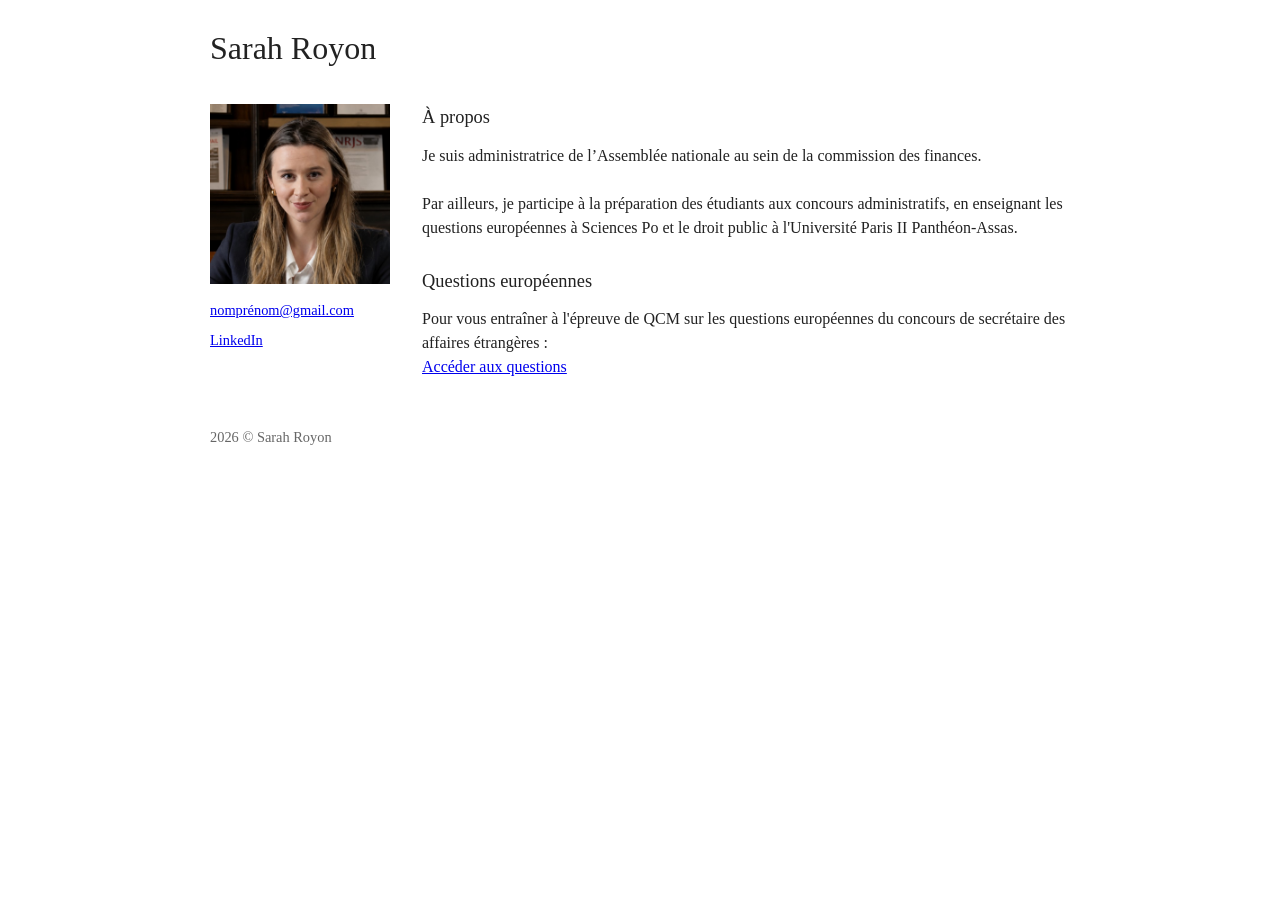
==== index.html @ c1e106ea "sujets entrainement finalisés, site simplifié" ====
<!DOCTYPE html>
<html lang="fr">
<head>
  <meta charset="utf-8">
  <meta name="viewport" content="width=device-width, initial-scale=1">
  <meta name="description" content="Site personnel de Sarah Royon.">
  <meta name="google-site-verification" content="P5ytQYhYd6HQ6MFOFh-cUIEI79QDAwDnXprOP6h5V_U" />
  <title>Sarah Royon</title>
  <link rel="stylesheet" href="style.css">
</head>
<body>
  <main>
    <h1>Sarah Royon</h1>

    <aside class="profile" aria-label="Portrait et coordonnées">
      <img class="portrait" src="data/photo.png" alt="Portrait de Sarah Royon">
      <address class="contact-links">
        <a href="mailto:nomprénom@gmail.com">nomprénom@gmail.com</a>
        <a href="https://www.linkedin.com/in/sarah-royon-26006314b/" target="_blank" rel="noopener noreferrer">LinkedIn</a>
      </address>
    </aside>

    <div class="content">
      <section aria-labelledby="about-title">
        <h2 id="about-title">À propos</h2>
        <p>Je suis administratrice de l’Assemblée nationale au sein de la commission des finances.
          <br> <br>
          Par ailleurs, je participe à la préparation des étudiants aux concours administratifs, en enseignant les questions européennes à Sciences Po et le droit public à l'Université Paris II Panthéon-Assas.
      </p>
      </section>

      <section aria-labelledby="questions-title">
        <h2 id="questions-title">Questions européennes</h2>
        <p>Pour vous entraîner à l'épreuve de QCM sur les questions européennes du concours de secrétaire des affaires étrangères : </p>
        <a href="questions.html">Accéder aux questions</a>
      </section>
    </div>
  </main>

  <footer>
    2026 © Sarah Royon
  </footer>
</body>
</html>
---- style.css ----
﻿body {
  color: #222;
  font-family: Georgia, "Times New Roman", serif;
  line-height: 1.5;
  margin: 0 auto;
  max-width: 860px;
  padding: 24px 18px 36px;
}

main {
  align-items: start;
  display: grid;
  gap: 28px 32px;
  grid-template-columns: 180px minmax(0, 1fr);
}

h1 {
  font-size: 2rem;
  font-weight: normal;
  grid-column: 1 / -1;
  margin: 0 0 4px;
}

.portrait {
  display: block;
  height: auto;
  max-width: 180px;
  width: 100%;
}

h2 {
  font-size: 1.15rem;
  font-weight: normal;
  margin: 0 0 12px;
}

p { margin: 0; }

.contact-links {
  display: flex;
  flex-direction: column;
  gap: 8px;
  font-style: normal;
  font-size: 0.9rem;
  margin-top: 16px;
  overflow-wrap: anywhere;
}

.content {
  display: grid;
  gap: 28px;
}

.profile, .content, section { min-width: 0; }

footer {
  color: #666;
  font-size: 0.9rem;
  margin-top: 48px;
}

@media (max-width: 560px) {
  main {
    gap: 24px;
    grid-template-columns: minmax(0, 1fr);
  }

  .portrait { max-width: 160px; }

  footer { margin-top: 36px; }
}
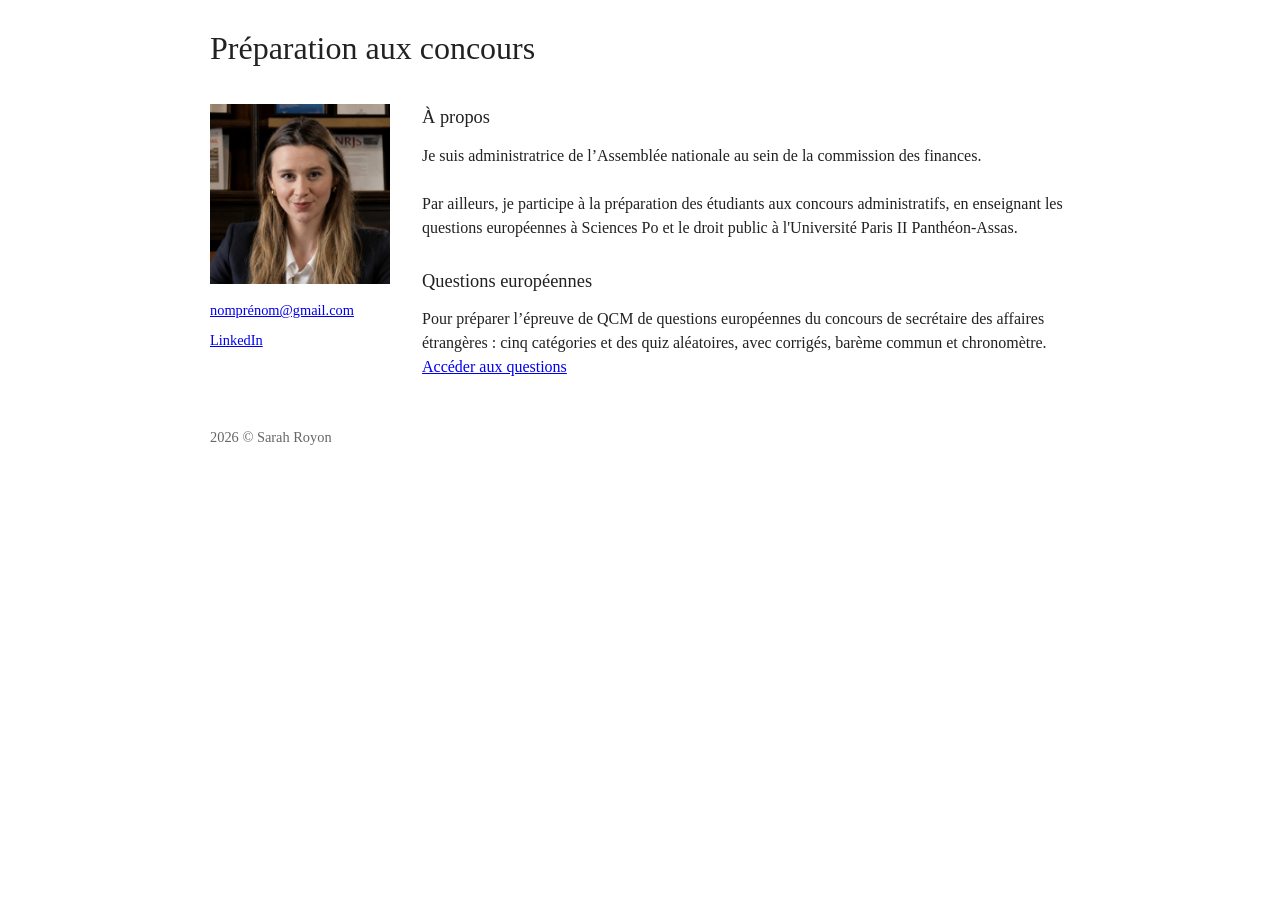
==== commit 65b05262: "Simplifie les quiz et ajoute un bareme commun, un chrono et un reset" ====
--- a/index.html
+++ b/index.html
@@ -3,17 +3,17 @@
 <head>
   <meta charset="utf-8">
   <meta name="viewport" content="width=device-width, initial-scale=1">
-  <meta name="description" content="Site personnel de Sarah Royon.">
+  <meta name="description" content="Préparation aux concours administratifs et quiz de questions européennes par catégorie ou en tirage aléatoire.">
   <meta name="google-site-verification" content="P5ytQYhYd6HQ6MFOFh-cUIEI79QDAwDnXprOP6h5V_U" />
-  <title>Sarah Royon</title>
+  <title>Préparation aux concours</title>
   <link rel="stylesheet" href="style.css">
 </head>
 <body>
   <main>
-    <h1>Sarah Royon</h1>
+    <h1>Préparation aux concours</h1>
 
     <aside class="profile" aria-label="Portrait et coordonnées">
-      <img class="portrait" src="data/photo.png" alt="Portrait de Sarah Royon">
+      <img class="portrait" src="data/photo.png" alt="Portrait de l’enseignante">
       <address class="contact-links">
         <a href="mailto:nomprénom@gmail.com">nomprénom@gmail.com</a>
         <a href="https://www.linkedin.com/in/sarah-royon-26006314b/" target="_blank" rel="noopener noreferrer">LinkedIn</a>
@@ -31,7 +31,7 @@
 
       <section aria-labelledby="questions-title">
         <h2 id="questions-title">Questions européennes</h2>
-        <p>Pour vous entraîner à l'épreuve de QCM sur les questions européennes du concours de secrétaire des affaires étrangères : </p>
+        <p>Pour préparer l’épreuve de QCM de questions européennes du concours de secrétaire des affaires étrangères : cinq catégories et des quiz aléatoires, avec corrigés, barème commun et chronomètre.</p>
         <a href="questions.html">Accéder aux questions</a>
       </section>
     </div>
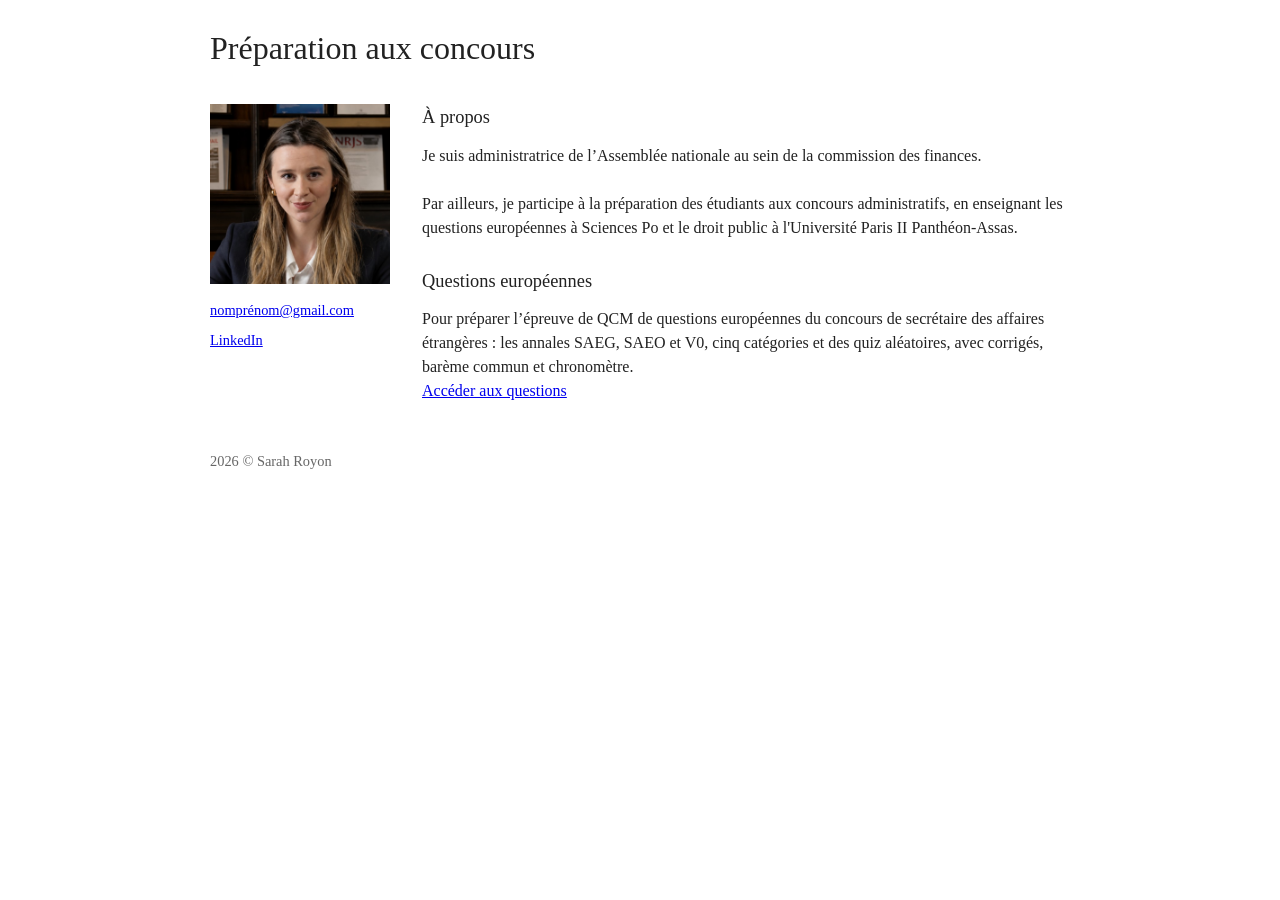
==== commit 2841e3aa: "Retablit les annales avant les categories et le quiz aleatoire" ====
--- a/index.html
+++ b/index.html
@@ -3,7 +3,7 @@
 <head>
   <meta charset="utf-8">
   <meta name="viewport" content="width=device-width, initial-scale=1">
-  <meta name="description" content="Préparation aux concours administratifs et quiz de questions européennes par catégorie ou en tirage aléatoire.">
+  <meta name="description" content="Préparation aux concours administratifs : annales SAEG, SAEO et V0, quiz de questions européennes par catégorie et en tirage aléatoire.">
   <meta name="google-site-verification" content="P5ytQYhYd6HQ6MFOFh-cUIEI79QDAwDnXprOP6h5V_U" />
   <title>Préparation aux concours</title>
   <link rel="stylesheet" href="style.css">
@@ -31,7 +31,7 @@
 
       <section aria-labelledby="questions-title">
         <h2 id="questions-title">Questions européennes</h2>
-        <p>Pour préparer l’épreuve de QCM de questions européennes du concours de secrétaire des affaires étrangères : cinq catégories et des quiz aléatoires, avec corrigés, barème commun et chronomètre.</p>
+        <p>Pour préparer l’épreuve de QCM de questions européennes du concours de secrétaire des affaires étrangères : les annales SAEG, SAEO et V0, cinq catégories et des quiz aléatoires, avec corrigés, barème commun et chronomètre.</p>
         <a href="questions.html">Accéder aux questions</a>
       </section>
     </div>
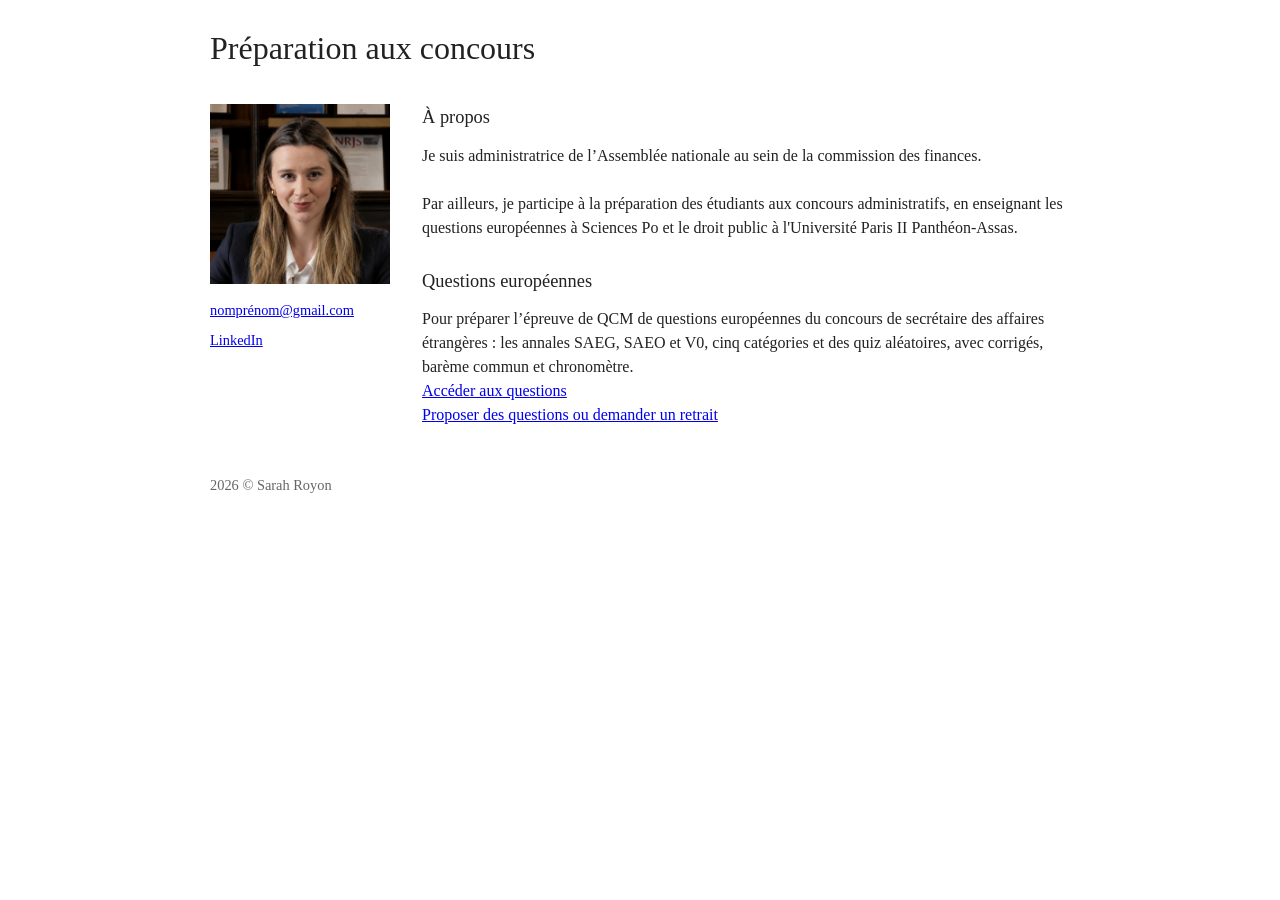
==== commit d44b9b71: "Ajoute les contributions par e-mail et affine les quiz" ====
--- a/index.html
+++ b/index.html
@@ -33,6 +33,7 @@
         <h2 id="questions-title">Questions européennes</h2>
         <p>Pour préparer l’épreuve de QCM de questions européennes du concours de secrétaire des affaires étrangères : les annales SAEG, SAEO et V0, cinq catégories et des quiz aléatoires, avec corrigés, barème commun et chronomètre.</p>
         <a href="questions.html">Accéder aux questions</a>
+        <p><a href="contributions.html">Proposer des questions ou demander un retrait</a></p>
       </section>
     </div>
   </main>
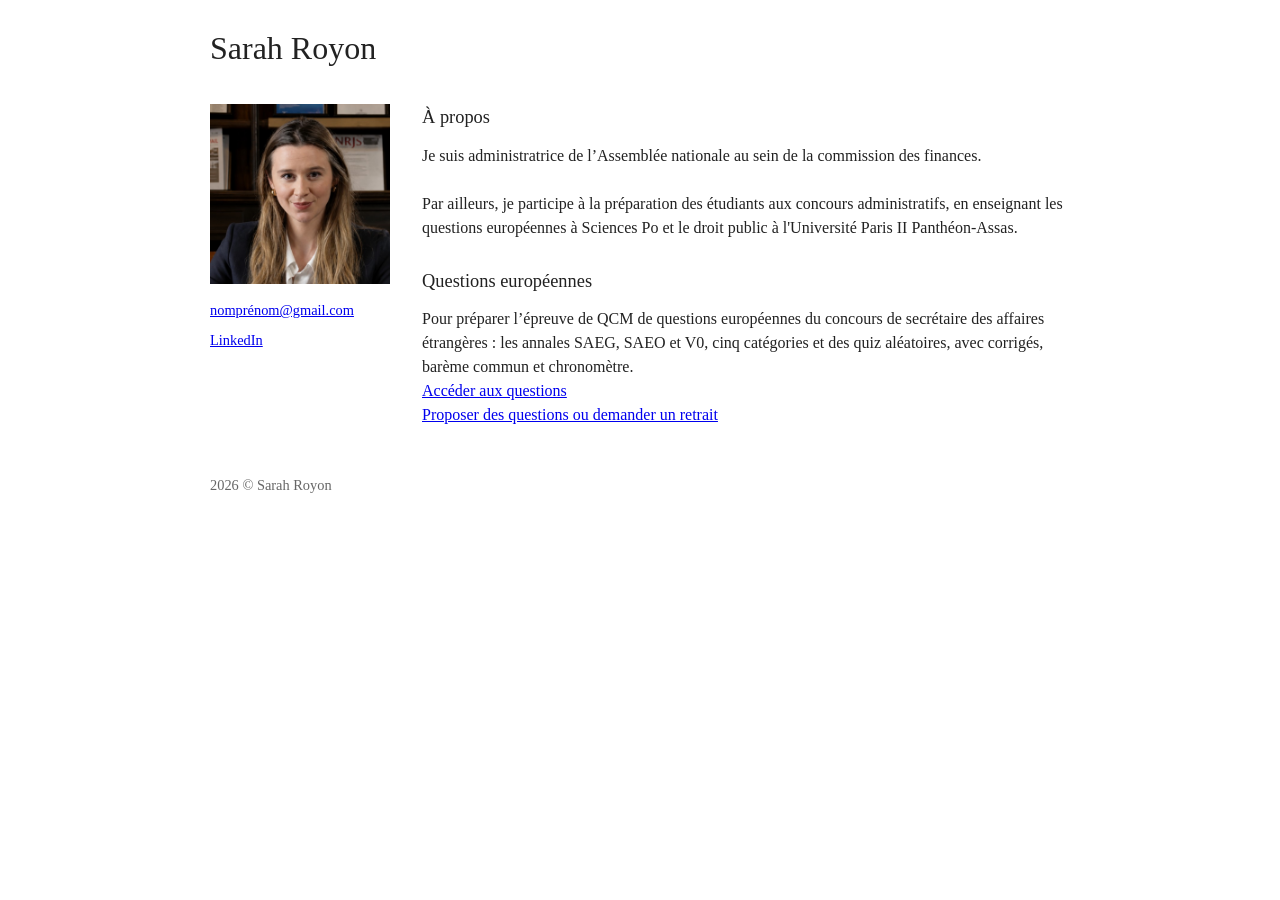
==== commit 51c0cdd7: "Retablit Sarah Royon comme titre de la page d'accueil" ====
--- a/index.html
+++ b/index.html
@@ -5,12 +5,12 @@
   <meta name="viewport" content="width=device-width, initial-scale=1">
   <meta name="description" content="Préparation aux concours administratifs : annales SAEG, SAEO et V0, quiz de questions européennes par catégorie et en tirage aléatoire.">
   <meta name="google-site-verification" content="P5ytQYhYd6HQ6MFOFh-cUIEI79QDAwDnXprOP6h5V_U" />
-  <title>Préparation aux concours</title>
+  <title>Sarah Royon</title>
   <link rel="stylesheet" href="style.css">
 </head>
 <body>
   <main>
-    <h1>Préparation aux concours</h1>
+    <h1>Sarah Royon</h1>
 
     <aside class="profile" aria-label="Portrait et coordonnées">
       <img class="portrait" src="data/photo.png" alt="Portrait de l’enseignante">
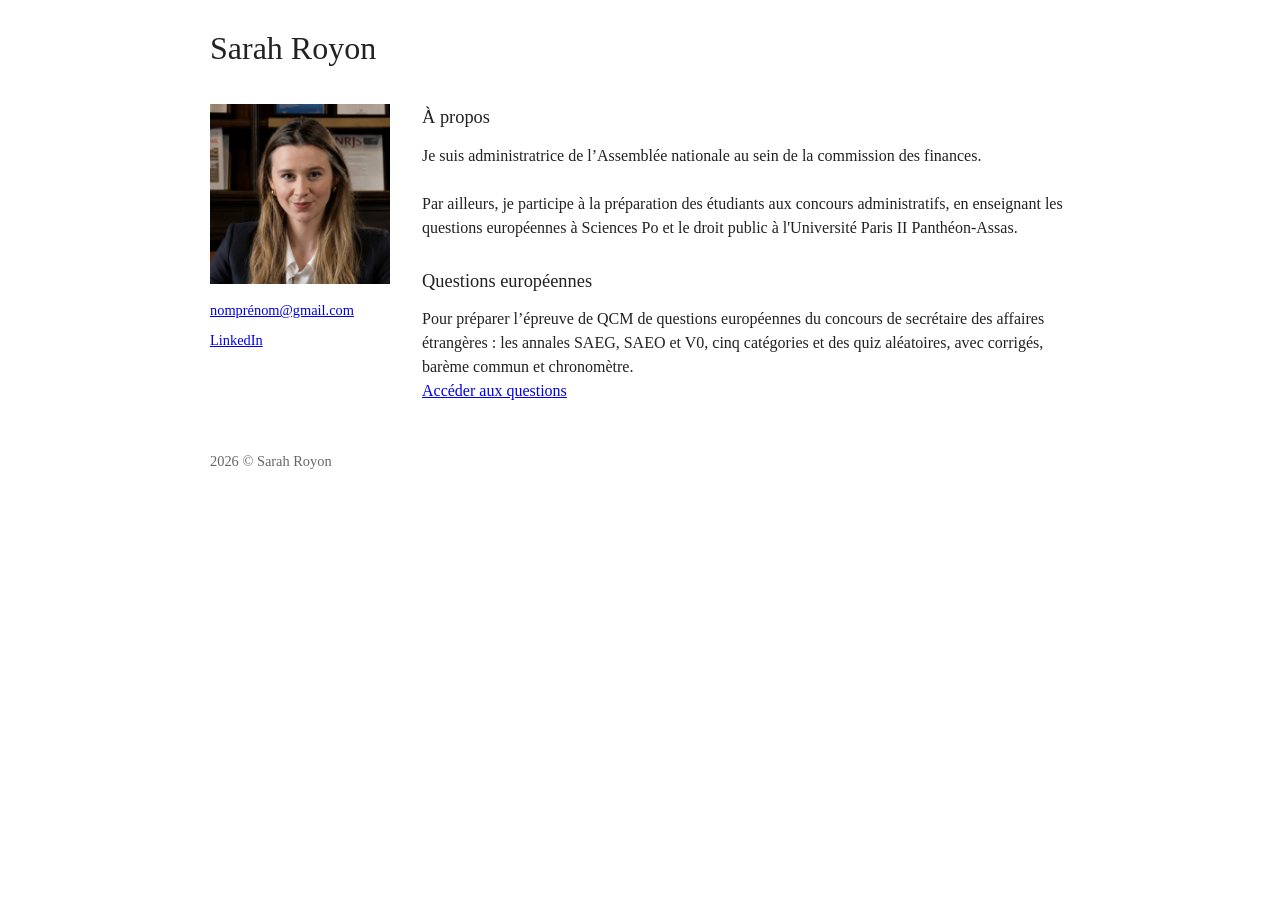
==== commit 19d19a4a: "Retire le lien de contribution de la page d'accueil" ====
--- a/index.html
+++ b/index.html
@@ -33,7 +33,6 @@
         <h2 id="questions-title">Questions européennes</h2>
         <p>Pour préparer l’épreuve de QCM de questions européennes du concours de secrétaire des affaires étrangères : les annales SAEG, SAEO et V0, cinq catégories et des quiz aléatoires, avec corrigés, barème commun et chronomètre.</p>
         <a href="questions.html">Accéder aux questions</a>
-        <p><a href="contributions.html">Proposer des questions ou demander un retrait</a></p>
       </section>
     </div>
   </main>
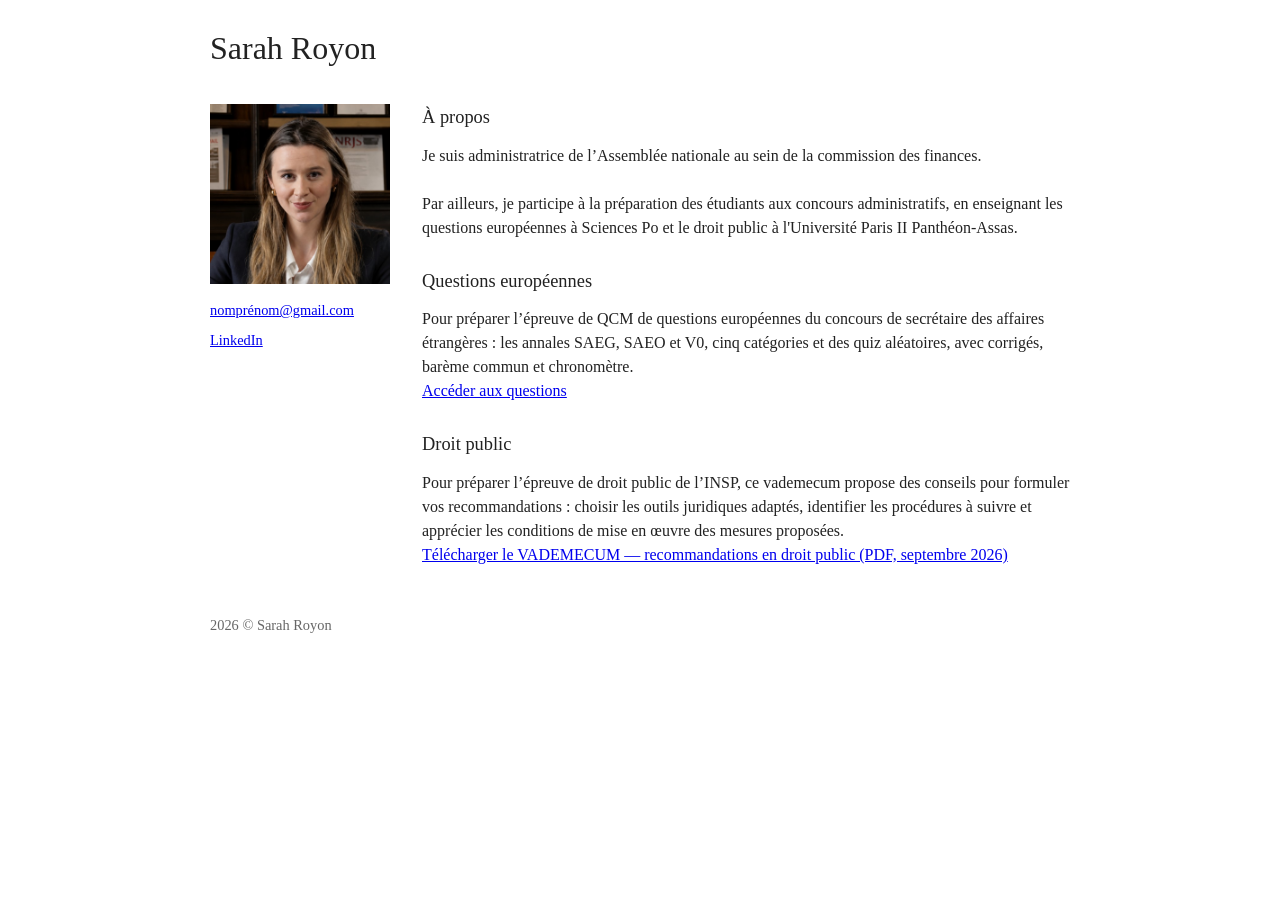
==== commit a7c04744: "Ajoute le vademecum de droit public en PDF" ====
--- a/index.html
+++ b/index.html
@@ -3,7 +3,7 @@
 <head>
   <meta charset="utf-8">
   <meta name="viewport" content="width=device-width, initial-scale=1">
-  <meta name="description" content="Préparation aux concours administratifs : annales SAEG, SAEO et V0, quiz de questions européennes par catégorie et en tirage aléatoire.">
+  <meta name="description" content="Préparation aux concours administratifs : quiz et annales de questions européennes, conseils pour les recommandations à l’épreuve de droit public de l’INSP.">
   <meta name="google-site-verification" content="P5ytQYhYd6HQ6MFOFh-cUIEI79QDAwDnXprOP6h5V_U" />
   <title>Sarah Royon</title>
   <link rel="stylesheet" href="style.css">
@@ -34,6 +34,12 @@
         <p>Pour préparer l’épreuve de QCM de questions européennes du concours de secrétaire des affaires étrangères : les annales SAEG, SAEO et V0, cinq catégories et des quiz aléatoires, avec corrigés, barème commun et chronomètre.</p>
         <a href="questions.html">Accéder aux questions</a>
       </section>
+
+      <section aria-labelledby="droit-public-title">
+        <h2 id="droit-public-title">Droit public</h2>
+        <p>Pour préparer l’épreuve de droit public de l’INSP, ce vademecum propose des conseils pour formuler vos recommandations : choisir les outils juridiques adaptés, identifier les procédures à suivre et apprécier les conditions de mise en œuvre des mesures proposées.</p>
+        <a href="droit%20public/VADEMECUM%20-%20recommandations%20droit%20public%20-%20sept%202026.pdf" download>Télécharger le VADEMECUM — recommandations en droit public (PDF, septembre 2026)</a>
+      </section>
     </div>
   </main>
 
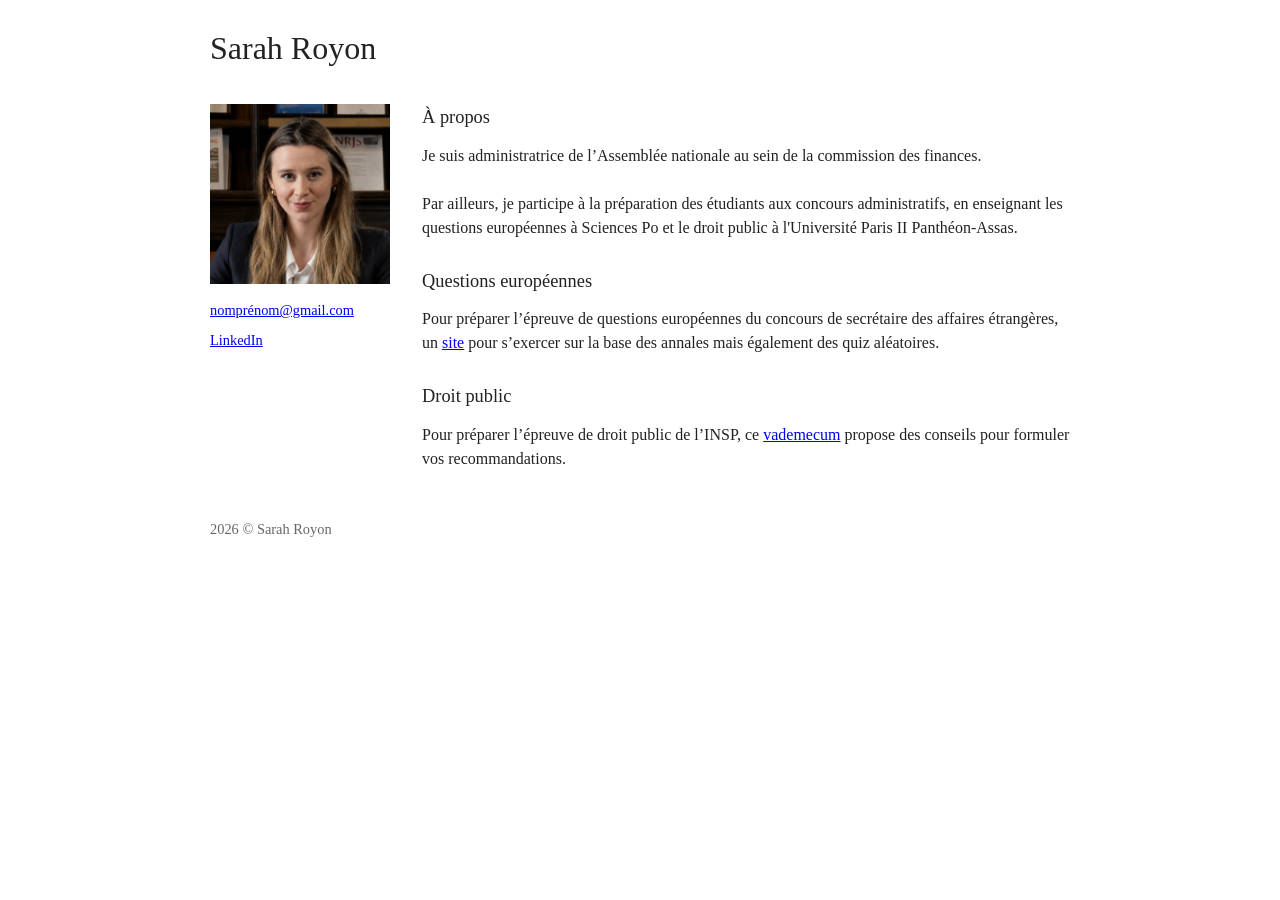
==== commit 70292584: "Simplifie les textes et les liens de la page d'accueil" ====
--- a/index.html
+++ b/index.html
@@ -31,14 +31,12 @@
 
       <section aria-labelledby="questions-title">
         <h2 id="questions-title">Questions européennes</h2>
-        <p>Pour préparer l’épreuve de QCM de questions européennes du concours de secrétaire des affaires étrangères : les annales SAEG, SAEO et V0, cinq catégories et des quiz aléatoires, avec corrigés, barème commun et chronomètre.</p>
-        <a href="questions.html">Accéder aux questions</a>
+        <p>Pour préparer l’épreuve de questions européennes du concours de secrétaire des affaires étrangères, un <a href="questions.html">site</a> pour s’exercer sur la base des annales mais également des quiz aléatoires.</p>
       </section>
 
       <section aria-labelledby="droit-public-title">
         <h2 id="droit-public-title">Droit public</h2>
-        <p>Pour préparer l’épreuve de droit public de l’INSP, ce vademecum propose des conseils pour formuler vos recommandations : choisir les outils juridiques adaptés, identifier les procédures à suivre et apprécier les conditions de mise en œuvre des mesures proposées.</p>
-        <a href="droit%20public/VADEMECUM%20-%20recommandations%20droit%20public%20-%20sept%202026.pdf" download>Télécharger le VADEMECUM — recommandations en droit public (PDF, septembre 2026)</a>
+        <p>Pour préparer l’épreuve de droit public de l’INSP, ce <a href="droit%20public/VADEMECUM%20-%20recommandations%20droit%20public%20-%20sept%202026.pdf" download>vademecum</a> propose des conseils pour formuler vos recommandations.</p>
       </section>
     </div>
   </main>
